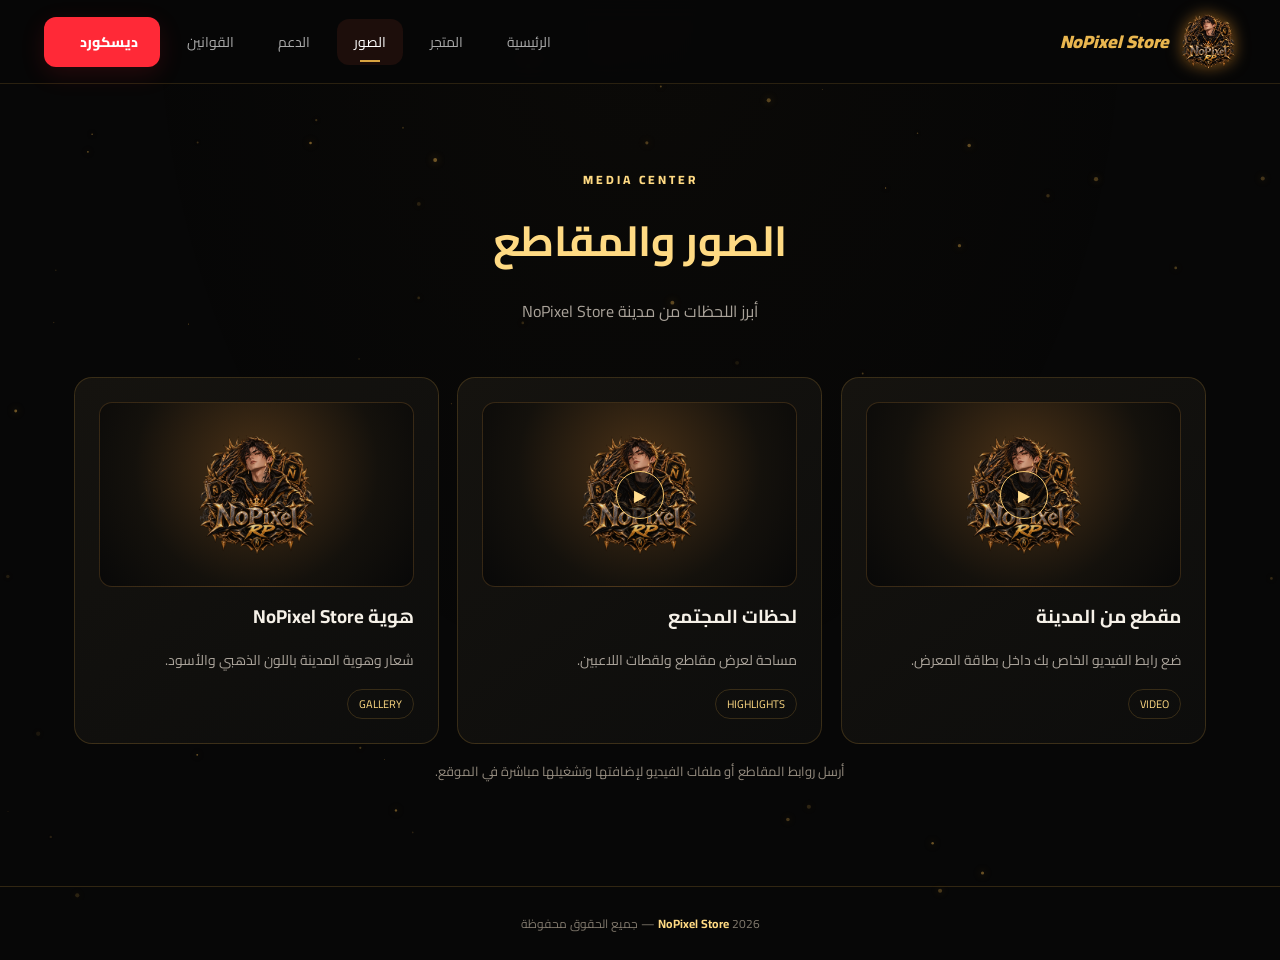
==== gallery.html @ 4d0c7b60 "Add files via upload" ====
<!doctype html><html lang="ar" dir="rtl"><head><meta charset="utf-8"><meta name="viewport" content="width=device-width,initial-scale=1"><meta name="theme-color" content="#070707"><title>الصور | NoPixel Store</title><link rel="stylesheet" href="style.css"></head><body><canvas id="particles"></canvas><div class="loader"><img src="assets/logo.png" alt="NoPixel Store"><div class="loadline"></div></div><div class="site"><header><nav class="nav"><a class="brand" href="index.html"><img src="assets/logo.png" alt=""><span>NoPixel Store</span></a><div class="navlinks"><a href="index.html" class="">الرئيسية</a><a href="store.html" class="">المتجر</a><a href="gallery.html" class="active">الصور</a><a href="support.html" class="">الدعم</a><a href="rules.html" class="">القوانين</a><a class="discord" href="https://discord.gg/teXu4rFgZt" target="_blank" rel="noopener">ديسكورد　</a></div><button class="menu" aria-label="فتح القائمة">☰</button></nav></header><main><div class="page-title"><span class="eyebrow">MEDIA CENTER</span><h1>الصور والمقاطع</h1><p>أبرز اللحظات من مدينة NoPixel Store</p></div><div class="grid"><article class="tile"><div class="media"><img src="assets/logo.png" alt=""><span class="play">▶</span></div><h3>مقطع من المدينة</h3><p>ضع رابط الفيديو الخاص بك داخل بطاقة المعرض.</p><span class="tag">VIDEO</span></article><article class="tile"><div class="media"><img src="assets/logo.png" alt=""><span class="play">▶</span></div><h3>لحظات المجتمع</h3><p>مساحة لعرض مقاطع ولقطات اللاعبين.</p><span class="tag">HIGHLIGHTS</span></article><article class="tile"><div class="media"><img src="assets/logo.png" alt=""></div><h3>هوية NoPixel Store</h3><p>شعار وهوية المدينة باللون الذهبي والأسود.</p><span class="tag">GALLERY</span></article></div><p class="empty-note">أرسل روابط المقاطع أو ملفات الفيديو لإضافتها وتشغيلها مباشرة في الموقع.</p></main><footer class="footer"> 2026 <strong>NoPixel Store</strong> — جميع الحقوق محفوظة</footer></div><script src="script.js"></script></body></html>
---- style.css ----
@import url('https://fonts.googleapis.com/css2?family=Cairo:wght@400;500;600;700;800;900&display=swap');
:root{--gold:#d9a441;--gold2:#ffda83;--black:#070707;--panel:#11100e;--muted:#aaa39a;--line:rgba(217,164,65,.2)}
*{box-sizing:border-box}html{scroll-behavior:smooth}body{margin:0;background:var(--black);color:#f6f1e8;font-family:'Cairo',Tahoma,sans-serif;min-height:100vh;overflow-x:hidden}
#particles{position:fixed;inset:0;width:100%;height:100%;pointer-events:none;z-index:0;opacity:.62}
.site{position:relative;z-index:1}.loader{position:fixed;inset:0;background:#050505;z-index:99;display:flex;align-items:center;justify-content:center;flex-direction:column;transition:opacity .5s,visibility .5s}.loader.hide{opacity:0;visibility:hidden}.loader img{width:120px;height:120px;object-fit:contain;filter:drop-shadow(0 0 22px #b9812b)}.loadline{width:150px;height:3px;background:#29231a;margin-top:18px;border-radius:9px;overflow:hidden}.loadline:after{content:"";display:block;height:100%;width:45%;background:var(--gold2);animation:load 1s ease-in-out infinite alternate}@keyframes load{to{transform:translateX(125px)}}
header{height:84px;border-bottom:1px solid rgba(217,164,65,.17);background:rgba(7,7,7,.91);backdrop-filter:blur(12px);position:sticky;top:0;z-index:20}.nav{max-width:1240px;height:100%;margin:auto;padding:0 24px;display:flex;align-items:center;justify-content:space-between;gap:20px}.brand{display:flex;align-items:center;gap:12px;text-decoration:none;color:#fff;font-weight:900;font-style:italic;font-size:18px;white-space:nowrap}.brand img{width:55px;height:55px;object-fit:contain;border-radius:13px;filter:drop-shadow(0 0 8px #8e5c1d)}.brand span{color:#e9b64f}.navlinks{display:flex;align-items:center;gap:10px}.navlinks a{color:#aaa;text-decoration:none;padding:10px 17px;border-radius:12px;font-size:14px;transition:.2s}.navlinks a:hover,.navlinks a.active{color:#fff;background:rgba(122,47,31,.2)}.navlinks a.active:after{content:"";display:block;width:20px;height:2px;background:var(--gold);margin:5px auto -7px}.discord{background:#ff2937;color:white!important;font-weight:800;padding:12px 22px!important;border-radius:12px!important;box-shadow:0 7px 25px #ff293722}.menu{display:none;background:none;border:1px solid var(--line);color:var(--gold2);font-size:24px;border-radius:9px;padding:4px 12px}
main{max-width:1180px;margin:auto;padding:54px 24px 90px}.hero{min-height:560px;display:grid;grid-template-columns:1.05fr .95fr;align-items:center;gap:32px}.eyebrow{color:var(--gold2);letter-spacing:3px;font-size:12px;font-weight:800}.hero h1{font-size:clamp(40px,6vw,76px);line-height:1.15;margin:16px 0;color:#fff}.hero h1 span{color:var(--gold2);text-shadow:0 0 28px #c78a2b55}.hero p{color:#b9b2a7;line-height:2;max-width:590px}.actions{display:flex;gap:12px;flex-wrap:wrap;margin-top:28px}.btn{display:inline-flex;align-items:center;justify-content:center;padding:12px 24px;border-radius:10px;text-decoration:none;font-weight:800;border:1px solid var(--gold);color:#090807;background:linear-gradient(135deg,#ffe09a,#bd812b);transition:.2s}.btn:hover{transform:translateY(-3px);filter:brightness(1.08)}.btn.ghost{background:transparent;color:var(--gold2)}.hero-art{display:flex;justify-content:center;position:relative}.hero-art:before{content:"";position:absolute;width:75%;height:75%;top:12%;border-radius:50%;background:#a56c1c22;filter:blur(55px)}.hero-art img{position:relative;width:min(100%,520px);max-height:570px;object-fit:contain;filter:drop-shadow(0 15px 35px #000)}
.section-head{text-align:center;margin:18px 0 32px}.section-head h2{font-size:32px;margin:7px 0;color:#fff}.section-head p{color:var(--muted);margin:0}.grid{display:grid;grid-template-columns:repeat(3,1fr);gap:18px}.tile,.panel{background:linear-gradient(145deg,#15130f,#0d0d0c);border:1px solid var(--line);border-radius:18px;padding:24px;transition:.25s}.tile:hover{transform:translateY(-5px);border-color:#d9a44188;box-shadow:0 15px 35px #0008}.tile .symbol{font-size:27px;color:var(--gold2)}.tile h3{margin:12px 0 5px}.tile p{color:var(--muted);line-height:1.8;font-size:14px}.tile a{color:var(--gold2);text-decoration:none;font-weight:700;font-size:13px}.media{height:185px;border-radius:13px;background:radial-gradient(circle at 50% 35%,#4b3217,#14110c 62%,#080808);display:flex;align-items:center;justify-content:center;position:relative;overflow:hidden;border:1px solid #8e632d55}.media img{width:120px;height:120px;object-fit:contain;opacity:.86}.play{position:absolute;width:48px;height:48px;border:1px solid #f2c66d;border-radius:50%;display:grid;place-items:center;color:#ffdc8d;background:#08080899}.tag{display:inline-block;color:var(--gold2);border:1px solid var(--line);border-radius:30px;padding:4px 11px;font-size:11px}.page-title{text-align:center;padding:25px 0 35px}.page-title h1{font-size:42px;margin:8px 0;color:var(--gold2)}.page-title p{color:var(--muted)}.rules{display:grid;gap:14px}.rule{display:flex;gap:16px;align-items:flex-start}.rule b{color:var(--gold2);font-size:20px}.rule p{margin:0;color:#c3bdb3;line-height:1.9}.support-box{text-align:center;max-width:720px;margin:0 auto}.support-box .symbol{font-size:50px}.footer{border-top:1px solid var(--line);padding:25px;text-align:center;color:#81796d;font-size:12px}.footer strong{color:var(--gold2)}.empty-note{color:#968d80;text-align:center;font-size:13px;margin-top:15px}
@media(max-width:800px){.hero{grid-template-columns:1fr;text-align:center;padding-top:20px}.hero p{margin:auto}.actions{justify-content:center}.hero-art img{max-height:420px}.grid{grid-template-columns:repeat(2,1fr)}.navlinks{display:none;position:absolute;top:83px;left:0;right:0;background:#090909;border-bottom:1px solid var(--line);padding:14px;flex-direction:column}.navlinks.open{display:flex}.navlinks a{width:100%;text-align:center}.menu{display:block}}
@media(max-width:520px){main{padding:35px 16px 65px}.grid{grid-template-columns:1fr}.brand{font-size:15px}.brand img{width:47px;height:47px}.page-title h1{font-size:34px}.hero h1{font-size:43px}}

/* Store products and payment methods */
.store-filters{display:flex;justify-content:center;gap:10px;flex-wrap:wrap;margin:0 0 28px}
.filter{cursor:pointer;border:1px solid var(--line);background:#11100e;color:#c8bda9;border-radius:30px;padding:9px 18px;font:inherit;font-size:13px;transition:.2s}
.filter:hover,.filter.active{background:linear-gradient(135deg,#ffe09a,#bd812b);color:#090807;border-color:var(--gold2);font-weight:800}
.products-grid{align-items:stretch}
.product-card{display:flex;flex-direction:column;align-items:flex-start}
.product-image{width:100%;height:190px;object-fit:cover;border-radius:12px;margin-bottom:16px;border:1px solid rgba(217,164,65,.35);background:#090807}
.product-card h3{margin:12px 0 4px}
.product-card p{min-height:48px}
.product-price{color:var(--gold2);font-size:18px;font-weight:900;margin:8px 0 16px}
.product-order{margin-top:auto;width:100%;font-size:13px}
.payments-section{margin-top:76px;padding-top:35px;border-top:1px solid var(--line)}
.payment-card h3{color:var(--gold2);margin-top:0}
.payment-card p{overflow-wrap:anywhere}


/* ===== Smooth browsing animations ===== */
@keyframes revealUp {
  from { opacity: 0; transform: translateY(28px); }
  to { opacity: 1; transform: translateY(0); }
}
.reveal-on-scroll {
  opacity: 0;
  transform: translateY(28px);
  transition: opacity .75s ease, transform .75s cubic-bezier(.2,.7,.2,1);
  will-change: opacity, transform;
}
.reveal-on-scroll.is-visible {
  opacity: 1;
  transform: translateY(0);
}
.navlinks a {
  position: relative;
  overflow: hidden;
}
.navlinks a:not(.discord)::before {
  content: "";
  position: absolute;
  bottom: 5px;
  right: 50%;
  width: 0;
  height: 2px;
  background: var(--gold2);
  transition: width .3s ease, right .3s ease;
}
.navlinks a:not(.discord):hover::before {
  width: 55%;
  right: 22.5%;
}
.discord, .btn {
  transition: transform .25s ease, box-shadow .25s ease, filter .25s ease;
}
.discord:hover {
  transform: translateY(-3px);
  box-shadow: 0 10px 28px #ff293755;
}
@media (prefers-reduced-motion: reduce) {
  *, *::before, *::after {
    scroll-behavior: auto !important;
    animation-duration: .01ms !important;
    animation-iteration-count: 1 !important;
    transition-duration: .01ms !important;
  }
  .reveal-on-scroll { opacity: 1; transform: none; }
}


/* ===== Always-on premium motion ===== */
:root { --motion-glow: rgba(217,164,65,.28); }
html { scroll-behavior: smooth; }
body::after {
  content:"";
  position:fixed;
  inset:0;
  pointer-events:none;
  z-index:0;
  opacity:.18;
  background:radial-gradient(ellipse at 50% 0%, rgba(217,164,65,.13), transparent 58%);
  animation:ambientGlow 8s ease-in-out infinite alternate;
}
@keyframes ambientGlow {
  0% { opacity:.10; transform:scale(1); }
  100% { opacity:.28; transform:scale(1.08); }
}
.brand img {
  animation:logoFloat 4s ease-in-out infinite, logoAura 3s ease-in-out infinite alternate;
}
@keyframes logoFloat {
  0%,100% { transform:translateY(0) rotate(0); }
  50% { transform:translateY(-5px) rotate(2deg); }
}
@keyframes logoAura {
  from { filter:drop-shadow(0 0 5px rgba(217,164,65,.35)); }
  to { filter:drop-shadow(0 0 17px rgba(255,218,131,.85)); }
}
.hero-art img {
  animation:heroHover 6s ease-in-out infinite;
}
@keyframes heroHover {
  0%,100% { transform:translateY(0) scale(1); }
  50% { transform:translateY(-13px) scale(1.025); }
}
.tile, .panel, .product-card, .payment-card {
  transition:transform .4s cubic-bezier(.2,.75,.25,1), border-color .4s ease, box-shadow .4s ease;
}
.tile:hover, .panel:hover, .product-card:hover, .payment-card:hover {
  transform:translateY(-7px);
  border-color:rgba(255,218,131,.58);
  box-shadow:0 18px 42px rgba(0,0,0,.28), 0 0 24px rgba(217,164,65,.09);
}
.btn, .discord, .navlinks a {
  transition:transform .28s ease, box-shadow .28s ease, color .28s ease, background .28s ease;
}
.btn:hover, .discord:hover { transform:translateY(-3px); }
.eyebrow { animation:eyebrowGlow 3.5s ease-in-out infinite alternate; }
@keyframes eyebrowGlow {
  from { text-shadow:0 0 0 rgba(255,218,131,0); }
  to { text-shadow:0 0 13px rgba(255,218,131,.55); }
}
/* Repeating reveal when sections enter the viewport */
.reveal-on-scroll {
  opacity:0;
  transform:translateY(24px);
  transition:opacity .75s ease, transform .75s cubic-bezier(.2,.7,.2,1);
}
.reveal-on-scroll.is-visible { opacity:1; transform:translateY(0); }

/* Disable ordinary text selection/copying across the site */
html, body, .site, .site * {
  -webkit-user-select:none !important;
  -moz-user-select:none !important;
  -ms-user-select:none !important;
  user-select:none !important;
  -webkit-touch-callout:none;
}
input, textarea, [contenteditable="true"], .allow-select {
  -webkit-user-select:text !important;
  -moz-user-select:text !important;
  -ms-user-select:text !important;
  user-select:text !important;
}
img { -webkit-user-drag:none; user-drag:none; }
@media (prefers-reduced-motion:reduce) {
  *, *::before, *::after {
    animation-duration:.01ms !important;
    animation-iteration-count:1 !important;
    transition-duration:.01ms !important;
    scroll-behavior:auto !important;
  }
  .reveal-on-scroll { opacity:1; transform:none; }
}
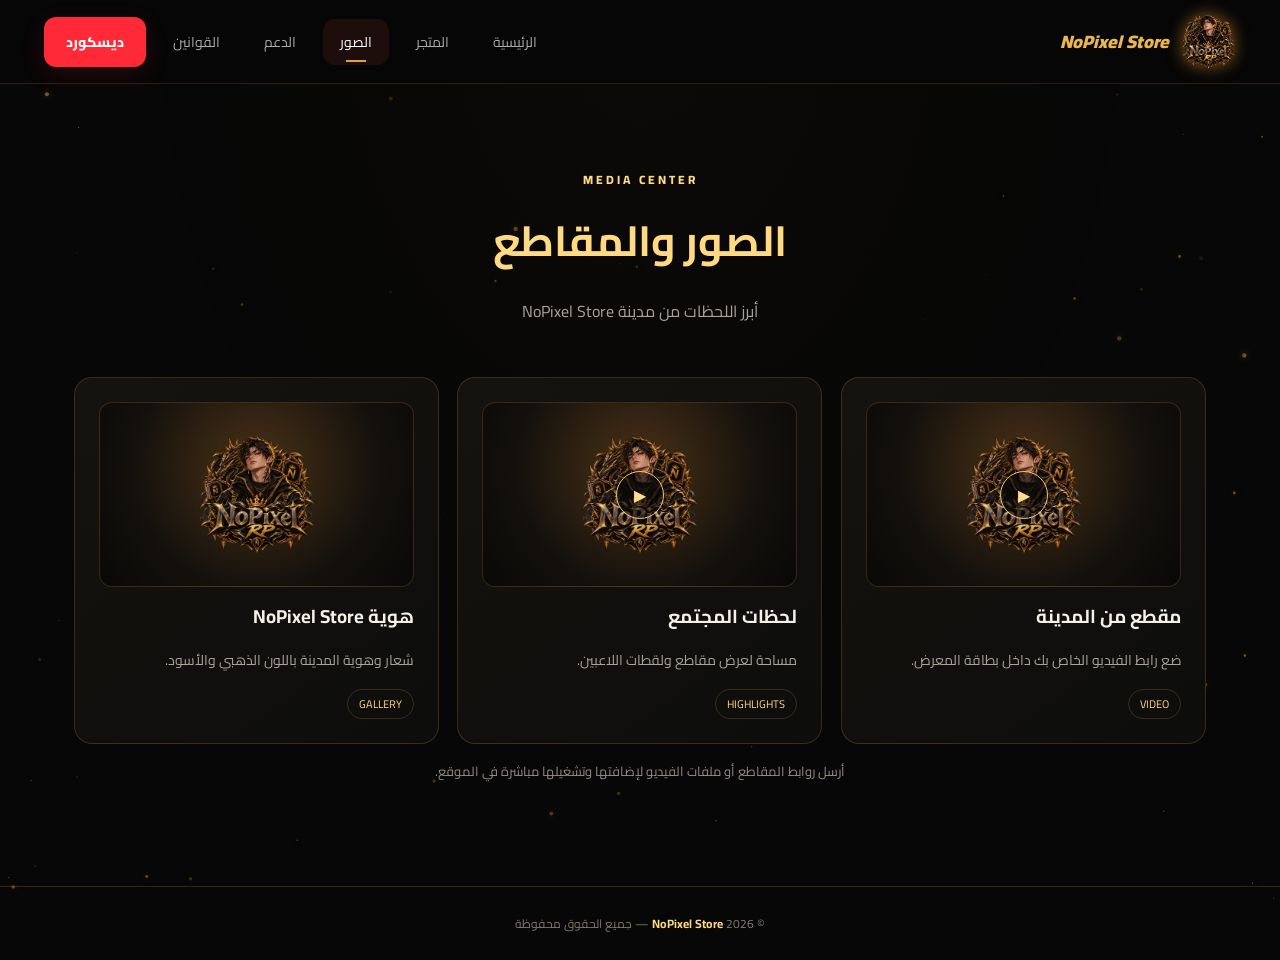
==== commit ac24caad: "Refactor gallery.html with updated HTML5 structure Updated the HTML structure and added favicon link" ====
--- a/gallery.html
+++ b/gallery.html
@@ -1 +1,191 @@
-<!doctype html><html lang="ar" dir="rtl"><head><meta charset="utf-8"><meta name="viewport" content="width=device-width,initial-scale=1"><meta name="theme-color" content="#070707"><title>الصور | NoPixel Store</title><link rel="stylesheet" href="style.css"></head><body><canvas id="particles"></canvas><div class="loader"><img src="assets/logo.png" alt="NoPixel Store"><div class="loadline"></div></div><div class="site"><header><nav class="nav"><a class="brand" href="index.html"><img src="assets/logo.png" alt=""><span>NoPixel Store</span></a><div class="navlinks"><a href="index.html" class="">الرئيسية</a><a href="store.html" class="">المتجر</a><a href="gallery.html" class="active">الصور</a><a href="support.html" class="">الدعم</a><a href="rules.html" class="">القوانين</a><a class="discord" href="https://discord.gg/teXu4rFgZt" target="_blank" rel="noopener">ديسكورد　</a></div><button class="menu" aria-label="فتح القائمة">☰</button></nav></header><main><div class="page-title"><span class="eyebrow">MEDIA CENTER</span><h1>الصور والمقاطع</h1><p>أبرز اللحظات من مدينة NoPixel Store</p></div><div class="grid"><article class="tile"><div class="media"><img src="assets/logo.png" alt=""><span class="play">▶</span></div><h3>مقطع من المدينة</h3><p>ضع رابط الفيديو الخاص بك داخل بطاقة المعرض.</p><span class="tag">VIDEO</span></article><article class="tile"><div class="media"><img src="assets/logo.png" alt=""><span class="play">▶</span></div><h3>لحظات المجتمع</h3><p>مساحة لعرض مقاطع ولقطات اللاعبين.</p><span class="tag">HIGHLIGHTS</span></article><article class="tile"><div class="media"><img src="assets/logo.png" alt=""></div><h3>هوية NoPixel Store</h3><p>شعار وهوية المدينة باللون الذهبي والأسود.</p><span class="tag">GALLERY</span></article></div><p class="empty-note">أرسل روابط المقاطع أو ملفات الفيديو لإضافتها وتشغيلها مباشرة في الموقع.</p></main><footer class="footer"> 2026 <strong>NoPixel Store</strong> — جميع الحقوق محفوظة</footer></div><script src="script.js"></script></body></html>+
+<!DOCTYPE html>
+<html lang="ar" dir="rtl">
+
+<head>
+    <meta charset="UTF-8">
+    <meta name="viewport" content="width=device-width, initial-scale=1.0">
+    <meta name="theme-color" content="#070707">
+
+    <title>الصور | NoPixel Store</title>
+
+    <!-- Website Favicon -->
+    <link rel="icon" type="image/png" href="assets/logo.png">
+    <link rel="apple-touch-icon" href="assets/logo.png">
+
+    <!-- CSS -->
+    <link rel="stylesheet" href="style.css">
+</head>
+
+<body>
+
+    <!-- Background Particles -->
+    <canvas id="particles"></canvas>
+
+    <!-- Loading Screen -->
+    <div class="loader">
+        <img src="assets/logo.png" alt="NoPixel Store">
+        <div class="loadline"></div>
+    </div>
+
+    <div class="site">
+
+        <!-- Header -->
+        <header>
+            <nav class="nav">
+
+                <a class="brand" href="index.html">
+                    <img src="assets/logo.png" alt="NoPixel Store">
+                    <span>NoPixel Store</span>
+                </a>
+
+                <!-- Navigation Links -->
+                <div class="navlinks">
+
+                    <a href="index.html">الرئيسية</a>
+
+                    <a href="store.html">المتجر</a>
+
+                    <a href="gallery.html" class="active">
+                        الصور
+                    </a>
+
+                    <a href="support.html">الدعم</a>
+
+                    <a href="rules.html">القوانين</a>
+
+                    <a
+                        class="discord"
+                        href="https://discord.gg/teXu4rFgZt"
+                        target="_blank"
+                        rel="noopener noreferrer"
+                    >
+                        ديسكورد
+                    </a>
+
+                </div>
+
+                <!-- Mobile Menu -->
+                <button class="menu" aria-label="فتح القائمة">
+                    ☰
+                </button>
+
+            </nav>
+        </header>
+
+        <!-- Main Content -->
+        <main>
+
+            <!-- Page Title -->
+            <div class="page-title">
+
+                <span class="eyebrow">
+                    MEDIA CENTER
+                </span>
+
+                <h1>
+                    الصور والمقاطع
+                </h1>
+
+                <p>
+                    أبرز اللحظات من مدينة NoPixel Store
+                </p>
+
+            </div>
+
+            <!-- Gallery Cards -->
+            <div class="grid">
+
+                <!-- City Video -->
+                <article class="tile">
+
+                    <div class="media">
+
+                        <img src="assets/logo.png" alt="مقطع من المدينة">
+
+                        <span class="play">▶</span>
+
+                    </div>
+
+                    <h3>مقطع من المدينة</h3>
+
+                    <p>
+                        ضع رابط الفيديو الخاص بك داخل بطاقة المعرض.
+                    </p>
+
+                    <span class="tag">
+                        VIDEO
+                    </span>
+
+                </article>
+
+                <!-- Community Highlights -->
+                <article class="tile">
+
+                    <div class="media">
+
+                        <img src="assets/logo.png" alt="لحظات المجتمع">
+
+                        <span class="play">▶</span>
+
+                    </div>
+
+                    <h3>لحظات المجتمع</h3>
+
+                    <p>
+                        مساحة لعرض مقاطع ولقطات اللاعبين.
+                    </p>
+
+                    <span class="tag">
+                        HIGHLIGHTS
+                    </span>
+
+                </article>
+
+                <!-- Server Identity -->
+                <article class="tile">
+
+                    <div class="media">
+
+                        <img src="assets/logo.png" alt="هوية NoPixel Store">
+
+                    </div>
+
+                    <h3>هوية NoPixel Store</h3>
+
+                    <p>
+                        شعار وهوية المدينة باللون الذهبي والأسود.
+                    </p>
+
+                    <span class="tag">
+                        GALLERY
+                    </span>
+
+                </article>
+
+            </div>
+
+            <!-- Empty Gallery Message -->
+            <p class="empty-note">
+                أرسل روابط المقاطع أو ملفات الفيديو
+                لإضافتها وتشغيلها مباشرة في الموقع.
+            </p>
+
+        </main>
+
+        <!-- Footer -->
+        <footer class="footer">
+
+            © 2026
+            <strong>NoPixel Store</strong>
+            — جميع الحقوق محفوظة
+
+        </footer>
+
+    </div>
+
+    <!-- JavaScript -->
+    <script src="script.js"></script>
+
+</body>
+</html>
